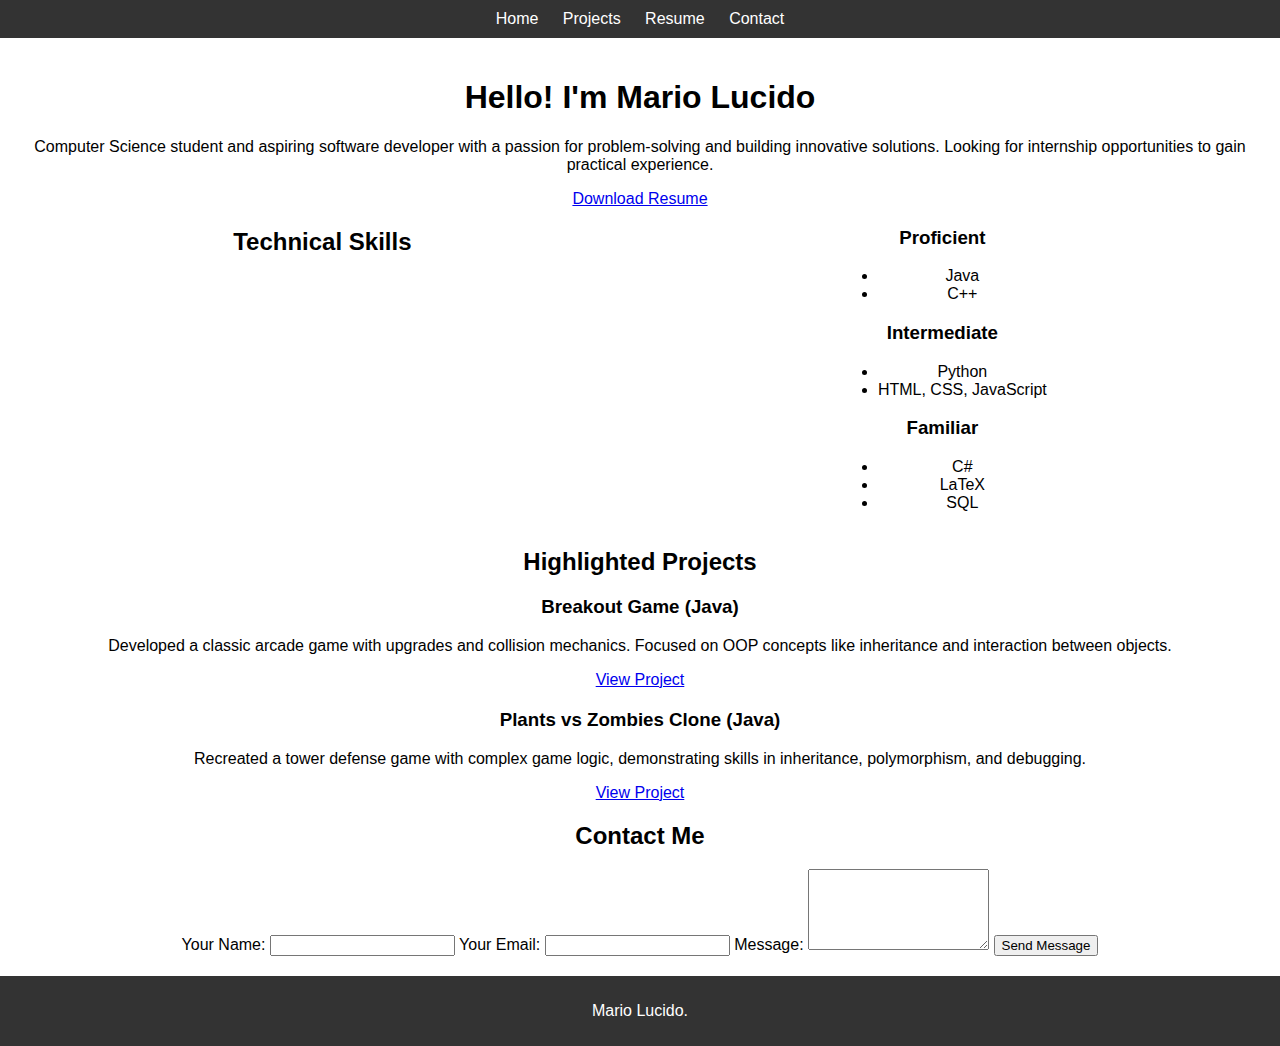
==== index.html @ ab6cc680 "trying again" ====
<!DOCTYPE html>
<html lang="en">
<head>
    <meta charset="UTF-8">
    <meta name="viewport" content="width=device-width, initial-scale=1.0">
    <title>Mario Lucido - Software Developer</title>
    <link rel="stylesheet" href="styles.css">
</head>
<body>
    <!-- Navigation Bar -->
    <header>
        <nav>
            <ul>
                <li><a href="index.html">Home</a></li>
                <li><a href="projects.html">Projects</a></li>
                <li><a href="resume.html">Resume</a></li>
                <li><a href="contact.html">Contact</a></li>
            </ul>
        </nav>
    </header>

    <!-- Main Section -->
    <main>
        <!-- Introduction Section -->
        <section class="intro">
            <h1>Hello! I'm Mario Lucido</h1>
            <p>Computer Science student and aspiring software developer with a passion for problem-solving and building innovative solutions. Looking for internship opportunities to gain practical experience.</p>
            <a href="MarioLucido_Resume.pdf" class="button" download>Download Resume</a>
        </section>

        <!-- Skills Section -->
        <section class="skills">
            <h2>Technical Skills</h2>
            <div class="skill-tiers">
                <div class="tier">
                    <h3>Proficient</h3>
                    <ul>
                        <li>Java</li>
                        <li>C++</li>
                    </ul>
                </div>
                <div class="tier">
                    <h3>Intermediate</h3>
                    <ul>
                        <li>Python</li>
                        <li>HTML, CSS, JavaScript</li>
                    </ul>
                </div>
                <div class="tier">
                    <h3>Familiar</h3>
                    <ul>
                        <li>C#</li>
                        <li>LaTeX</li>
                        <li>SQL</li>
                    </ul>
                </div>
            </div>
        </section>

        <!-- Projects Section -->
        <section class="projects">
            <h2>Highlighted Projects</h2>
            <div class="project">
                <h3>Breakout Game (Java)</h3>
                <p>Developed a classic arcade game with upgrades and collision mechanics. Focused on OOP concepts like inheritance and interaction between objects.</p>
                <a href="projects.html#breakout" class="button">View Project</a>
            </div>
            <div class="project">
                <h3>Plants vs Zombies Clone (Java)</h3>
                <p>Recreated a tower defense game with complex game logic, demonstrating skills in inheritance, polymorphism, and debugging.</p>
                <a href="projects.html#pvz" class="button">View Project</a>
            </div>
        </section>

        <!-- Contact Section -->
        <section class="contact">
            <h2>Contact Me</h2>
            <form action="mailto:MarioLucido94@gmail.com" method="post" enctype="text/plain">
                <label for="name">Your Name:</label>
                <input type="text" id="name" name="name" required>

                <label for="email">Your Email:</label>
                <input type="email" id="email" name="email" required>

                <label for="message">Message:</label>
                <textarea id="message" name="message" rows="5" required></textarea>

                <button type="submit" class="button">Send Message</button>
            </form>
        </section>
    </main>

    <!-- Footer -->
    <footer>
        <p> Mario Lucido.</p>
    </footer>
</body>
</html>
---- styles.css ----
/* styles.css */

body {
    font-family: Arial, sans-serif;
    margin: 0;
    padding: 0;
    box-sizing: border-box;
}

header {
    background-color: #333;
    color: white;
    text-align: center;
    padding: 10px 0;
}

header nav ul {
    list-style: none;
    margin: 0;
    padding: 0;
}

header nav ul li {
    display: inline;
    margin: 0 10px;
}

header nav ul li a {
    color: white;
    text-decoration: none;
}

main {
    padding: 20px;
    text-align: center;
}

footer {
    background-color: #333;
    color: white;
    text-align: center;
    padding: 10px 0;
    width: 100%;
}

/* Sticky Footer */
body {
    display: flex;
    flex-direction: column;
    min-height: 100vh;
}

main {
    flex: 1;
}

.project {
    margin-bottom: 20px;
}

@media (max-width: 600px) {
    header nav ul li {
        display: block;
        margin-bottom: 10px;
    }
}
.skills {
    display: flex;
    justify-content: space-around;
    margin-bottom: 20px;
}

.skill-tier {
    flex-basis: 30%;
}

.skill-tier h3 {
    text-decoration: underline;
    text-align: center;
}

.skill-tier ul {
    list-style-type: none;
    padding: 0;
}

.skill-tier ul li {
    background-color: #f4f4f4;
    margin: 5px 0;
    padding: 5px;
    border-radius: 5px;
}
.project-image {
    max-width: 100%;
    height: auto;
    display: block;
    margin: 0 auto; /* Centers the image */
}
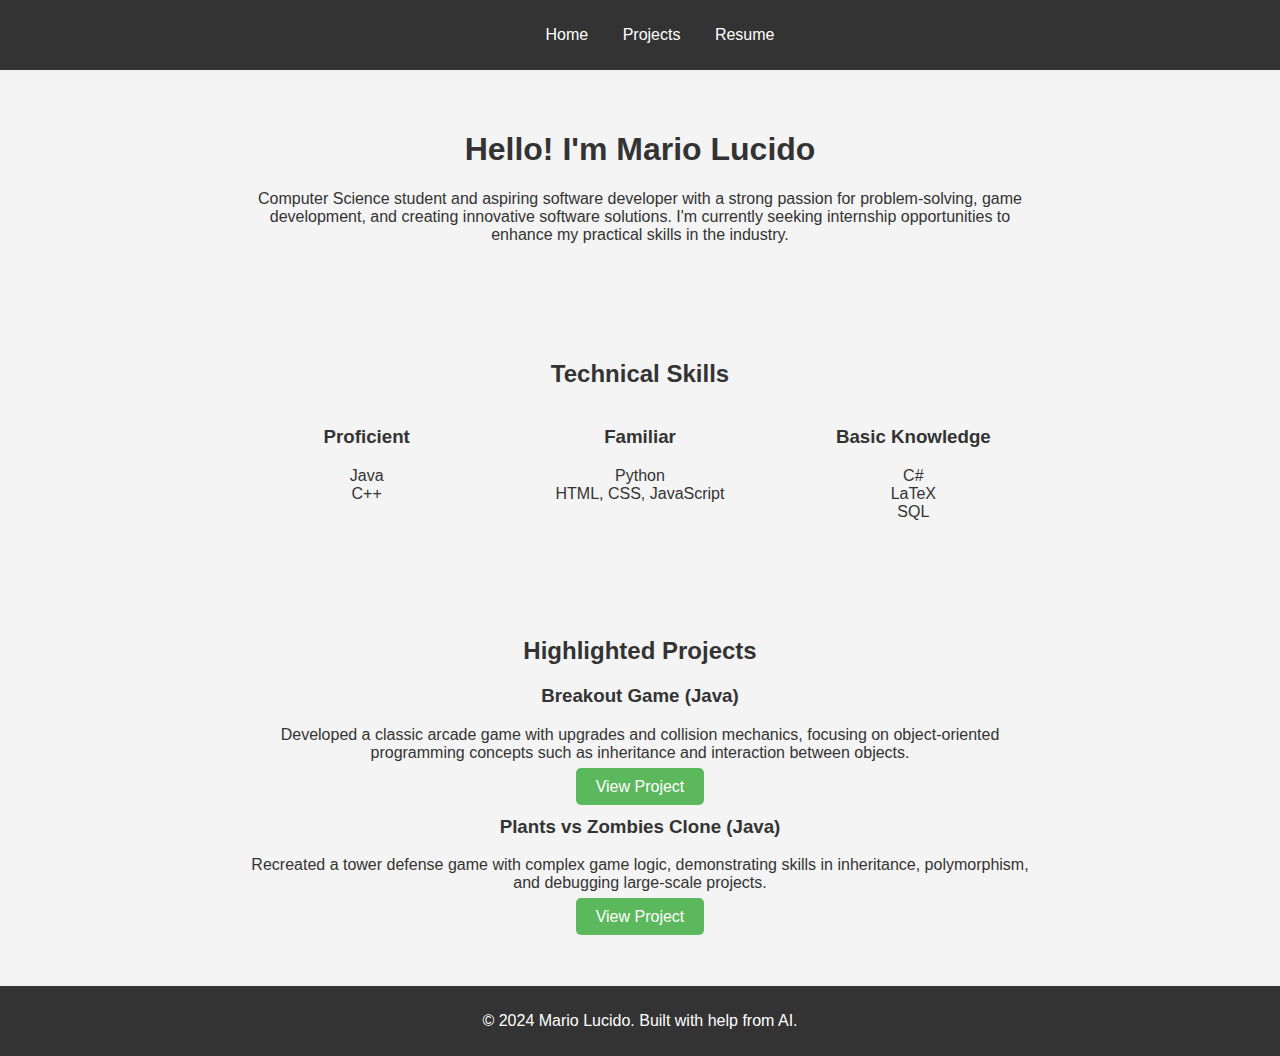
==== commit f13cd6d6: "redid stuff" ====
--- a/index.html
+++ b/index.html
@@ -14,7 +14,6 @@
                 <li><a href="index.html">Home</a></li>
                 <li><a href="projects.html">Projects</a></li>
                 <li><a href="resume.html">Resume</a></li>
-                <li><a href="contact.html">Contact</a></li>
             </ul>
         </nav>
     </header>
@@ -24,30 +23,29 @@
         <!-- Introduction Section -->
         <section class="intro">
             <h1>Hello! I'm Mario Lucido</h1>
-            <p>Computer Science student and aspiring software developer with a passion for problem-solving and building innovative solutions. Looking for internship opportunities to gain practical experience.</p>
-            <a href="MarioLucido_Resume.pdf" class="button" download>Download Resume</a>
+            <p>Computer Science student and aspiring software developer with a strong passion for problem-solving, game development, and creating innovative software solutions. I'm currently seeking internship opportunities to enhance my practical skills in the industry.</p>
         </section>
 
         <!-- Skills Section -->
         <section class="skills">
             <h2>Technical Skills</h2>
-            <div class="skill-tiers">
-                <div class="tier">
+            <div class="skills-container">
+                <div class="skill-column">
                     <h3>Proficient</h3>
                     <ul>
                         <li>Java</li>
                         <li>C++</li>
                     </ul>
                 </div>
-                <div class="tier">
-                    <h3>Intermediate</h3>
+                <div class="skill-column">
+                    <h3>Familiar</h3>
                     <ul>
                         <li>Python</li>
                         <li>HTML, CSS, JavaScript</li>
                     </ul>
                 </div>
-                <div class="tier">
-                    <h3>Familiar</h3>
+                <div class="skill-column">
+                    <h3>Basic Knowledge</h3>
                     <ul>
                         <li>C#</li>
                         <li>LaTeX</li>
@@ -62,37 +60,20 @@
             <h2>Highlighted Projects</h2>
             <div class="project">
                 <h3>Breakout Game (Java)</h3>
-                <p>Developed a classic arcade game with upgrades and collision mechanics. Focused on OOP concepts like inheritance and interaction between objects.</p>
+                <p>Developed a classic arcade game with upgrades and collision mechanics, focusing on object-oriented programming concepts such as inheritance and interaction between objects.</p>
                 <a href="projects.html#breakout" class="button">View Project</a>
             </div>
             <div class="project">
                 <h3>Plants vs Zombies Clone (Java)</h3>
-                <p>Recreated a tower defense game with complex game logic, demonstrating skills in inheritance, polymorphism, and debugging.</p>
+                <p>Recreated a tower defense game with complex game logic, demonstrating skills in inheritance, polymorphism, and debugging large-scale projects.</p>
                 <a href="projects.html#pvz" class="button">View Project</a>
             </div>
-        </section>
-
-        <!-- Contact Section -->
-        <section class="contact">
-            <h2>Contact Me</h2>
-            <form action="mailto:MarioLucido94@gmail.com" method="post" enctype="text/plain">
-                <label for="name">Your Name:</label>
-                <input type="text" id="name" name="name" required>
-
-                <label for="email">Your Email:</label>
-                <input type="email" id="email" name="email" required>
-
-                <label for="message">Message:</label>
-                <textarea id="message" name="message" rows="5" required></textarea>
-
-                <button type="submit" class="button">Send Message</button>
-            </form>
         </section>
     </main>
 
     <!-- Footer -->
     <footer>
-        <p> Mario Lucido.</p>
+        <p>© 2024 Mario Lucido. Built with help from AI.</p>
     </footer>
 </body>
 </html>
--- a/styles.css
+++ b/styles.css
@@ -1,38 +1,67 @@
-/* styles.css */
-
 body {
     font-family: Arial, sans-serif;
     margin: 0;
     padding: 0;
     box-sizing: border-box;
+    background-color: #f4f4f4;
+    color: #333;
 }
 
 header {
     background-color: #333;
     color: white;
-    text-align: center;
     padding: 10px 0;
 }
 
-header nav ul {
+nav ul {
     list-style: none;
-    margin: 0;
-    padding: 0;
+    text-align: center;
 }
 
-header nav ul li {
+nav ul li {
     display: inline;
-    margin: 0 10px;
+    margin: 0 15px;
 }
 
-header nav ul li a {
+nav ul li a {
     color: white;
     text-decoration: none;
 }
 
-main {
-    padding: 20px;
+.intro, .skills, .projects {
+    max-width: 800px;
+    margin: 0 auto;
+    padding: 40px 20px;
     text-align: center;
+}
+
+.skills-container {
+    display: flex;
+    justify-content: space-around;
+    flex-wrap: wrap;
+    gap: 20px;
+}
+
+.skill-column {
+    flex: 1;
+    min-width: 150px;
+}
+
+.skills ul {
+    list-style-type: none;
+    padding: 0;
+}
+
+.projects .project {
+    margin: 20px 0;
+}
+
+.button {
+    background-color: #5cb85c;
+    color: white;
+    padding: 10px 20px;
+    text-decoration: none;
+    border-radius: 5px;
 }
 
 footer {
@@ -40,59 +69,4 @@
     color: white;
     text-align: center;
     padding: 10px 0;
-    width: 100%;
 }
-
-/* Sticky Footer */
-body {
-    display: flex;
-    flex-direction: column;
-    min-height: 100vh;
-}
-
-main {
-    flex: 1;
-}
-
-.project {
-    margin-bottom: 20px;
-}
-
-@media (max-width: 600px) {
-    header nav ul li {
-        display: block;
-        margin-bottom: 10px;
-    }
-}
-.skills {
-    display: flex;
-    justify-content: space-around;
-    margin-bottom: 20px;
-}
-
-.skill-tier {
-    flex-basis: 30%;
-}
-
-.skill-tier h3 {
-    text-decoration: underline;
-    text-align: center;
-}
-
-.skill-tier ul {
-    list-style-type: none;
-    padding: 0;
-}
-
-.skill-tier ul li {
-    background-color: #f4f4f4;
-    margin: 5px 0;
-    padding: 5px;
-    border-radius: 5px;
-}
-.project-image {
-    max-width: 100%;
-    height: auto;
-    display: block;
-    margin: 0 auto; /* Centers the image */
-}
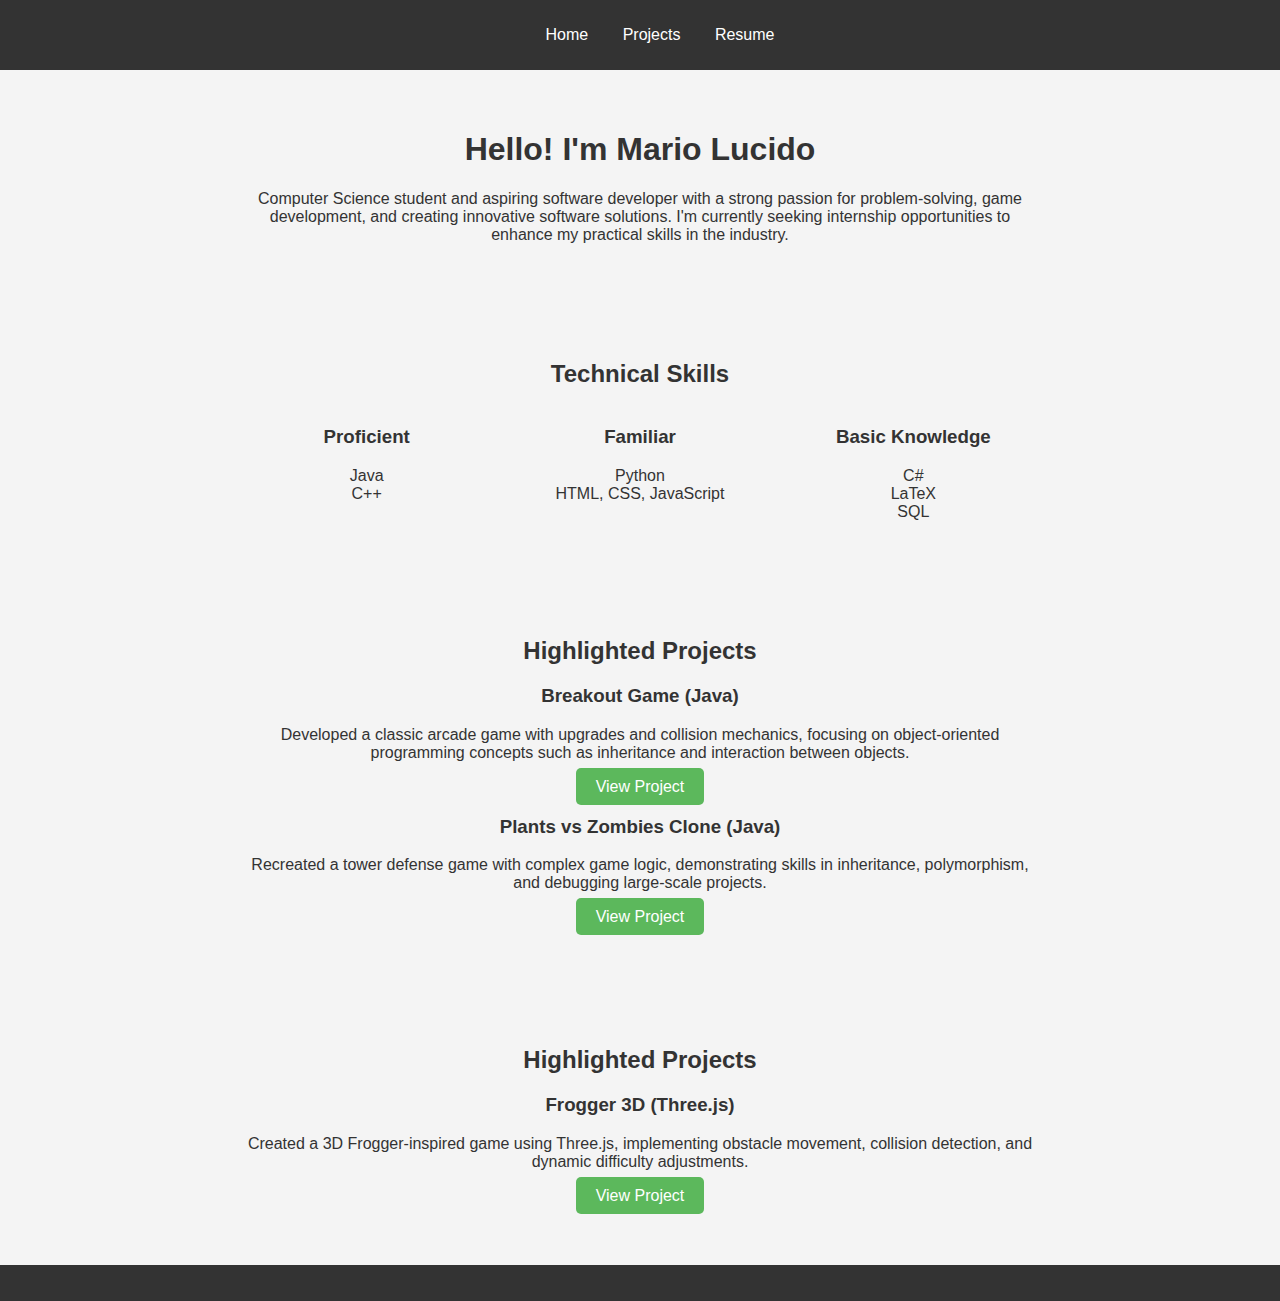
==== commit fb6e5705: "added frogger 3d Project" ====
--- a/index.html
+++ b/index.html
@@ -69,11 +69,19 @@
                 <a href="projects.html#pvz" class="button">View Project</a>
             </div>
         </section>
+        <section class="projects">
+            <h2>Highlighted Projects</h2>
+            <div class="project">
+                <h3>Frogger 3D (Three.js)</h3>
+                <p>Created a 3D Frogger-inspired game using Three.js, implementing obstacle movement, collision detection, and dynamic difficulty adjustments.</p>
+                <a href="projects.html#frogger" class="button">View Project</a>
+            </div>
+        </section>
     </main>
 
     <!-- Footer -->
     <footer>
-        <p>© 2024 Mario Lucido. Built with help from AI.</p>
+        <p> </p>
     </footer>
 </body>
 </html>
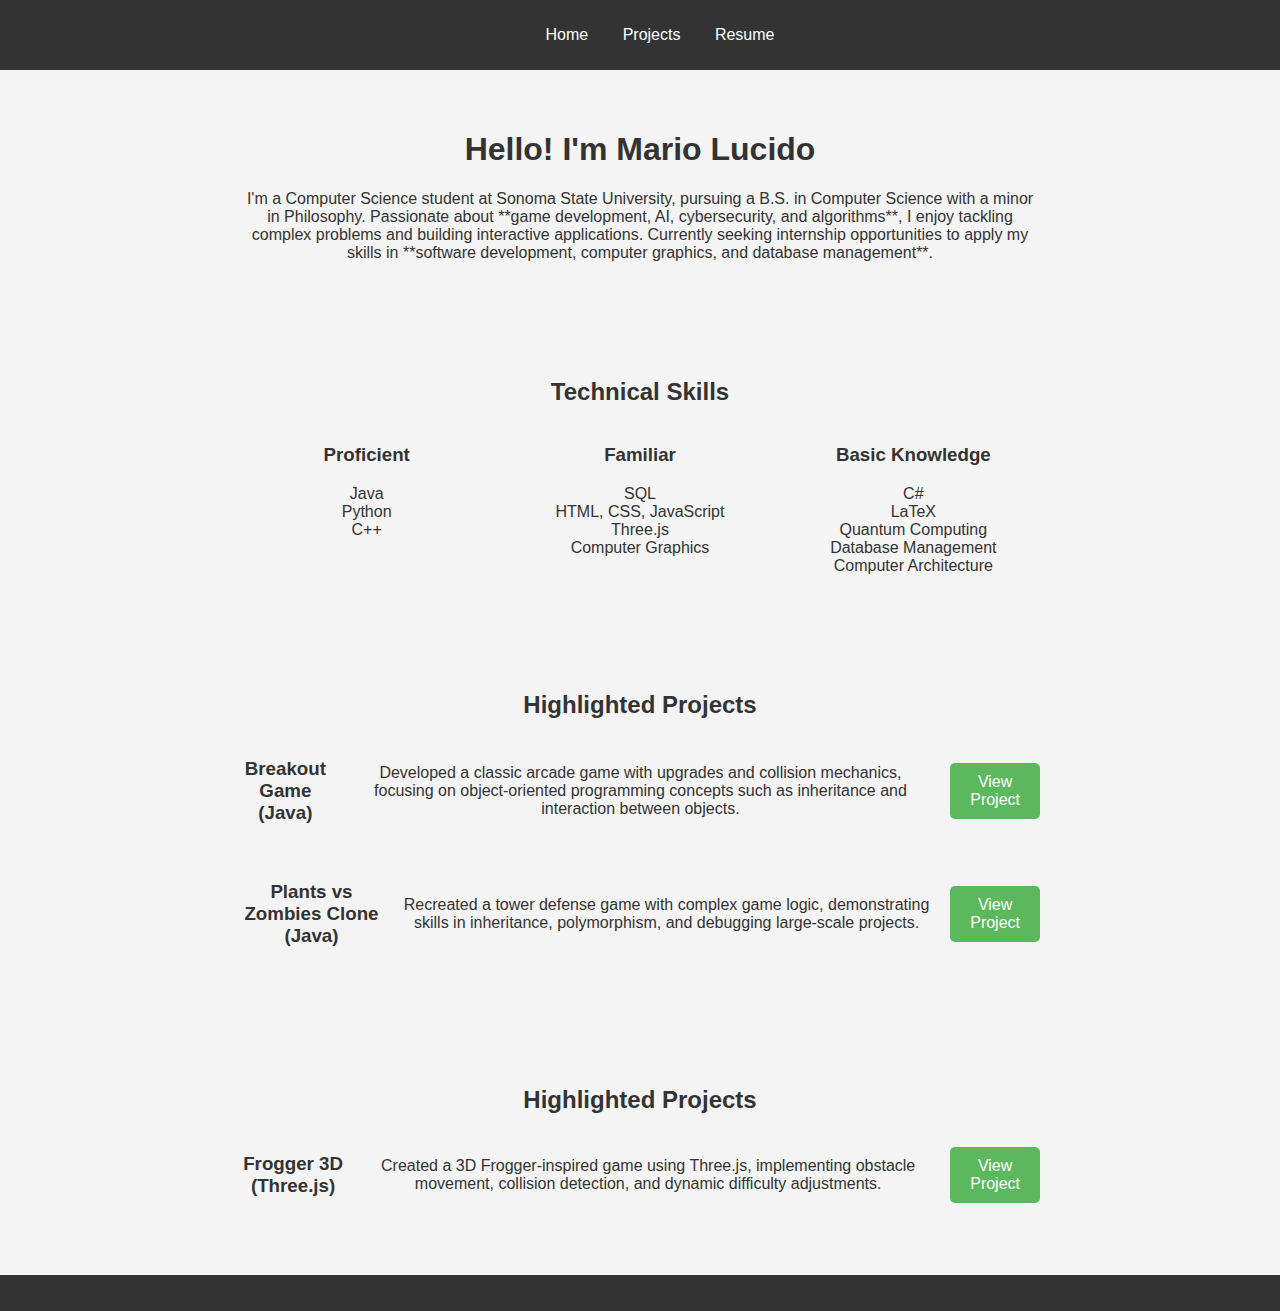
==== commit 5b102277: "update website" ====
--- a/index.html
+++ b/index.html
@@ -23,7 +23,11 @@
         <!-- Introduction Section -->
         <section class="intro">
             <h1>Hello! I'm Mario Lucido</h1>
-            <p>Computer Science student and aspiring software developer with a strong passion for problem-solving, game development, and creating innovative software solutions. I'm currently seeking internship opportunities to enhance my practical skills in the industry.</p>
+            <p>
+                I'm a Computer Science student at Sonoma State University, pursuing a B.S. in Computer Science with a minor in Philosophy. 
+                Passionate about **game development, AI, cybersecurity, and algorithms**, I enjoy tackling complex problems and building interactive applications.  
+                Currently seeking internship opportunities to apply my skills in **software development, computer graphics, and database management**.
+            </p>
         </section>
 
         <!-- Skills Section -->
@@ -34,14 +38,17 @@
                     <h3>Proficient</h3>
                     <ul>
                         <li>Java</li>
+                        <li>Python</li>
                         <li>C++</li>
                     </ul>
                 </div>
                 <div class="skill-column">
                     <h3>Familiar</h3>
                     <ul>
-                        <li>Python</li>
+                        <li>SQL</li>
                         <li>HTML, CSS, JavaScript</li>
+                        <li>Three.js</li>
+                        <li>Computer Graphics</li>
                     </ul>
                 </div>
                 <div class="skill-column">
@@ -49,12 +56,13 @@
                     <ul>
                         <li>C#</li>
                         <li>LaTeX</li>
-                        <li>SQL</li>
+                        <li>Quantum Computing</li>
+                        <li>Database Management</li>
+                        <li>Computer Architecture</li>
                     </ul>
                 </div>
             </div>
         </section>
-
         <!-- Projects Section -->
         <section class="projects">
             <h2>Highlighted Projects</h2>
--- a/styles.css
+++ b/styles.css
@@ -70,3 +70,21 @@
     text-align: center;
     padding: 10px 0;
 }
+
+.project {
+    display: flex;
+    align-items: center;
+    gap: 20px; /* Space between text and image */
+    margin-bottom: 40px;
+}
+
+.project img {
+    width: 300px; /* Adjust as needed */
+    max-width: 100%;
+    height: auto;
+    border-radius: 10px;
+}
+
+.project:nth-child(odd) img {
+    order: -1; /* Moves the image to the left for odd-numbered projects */
+}
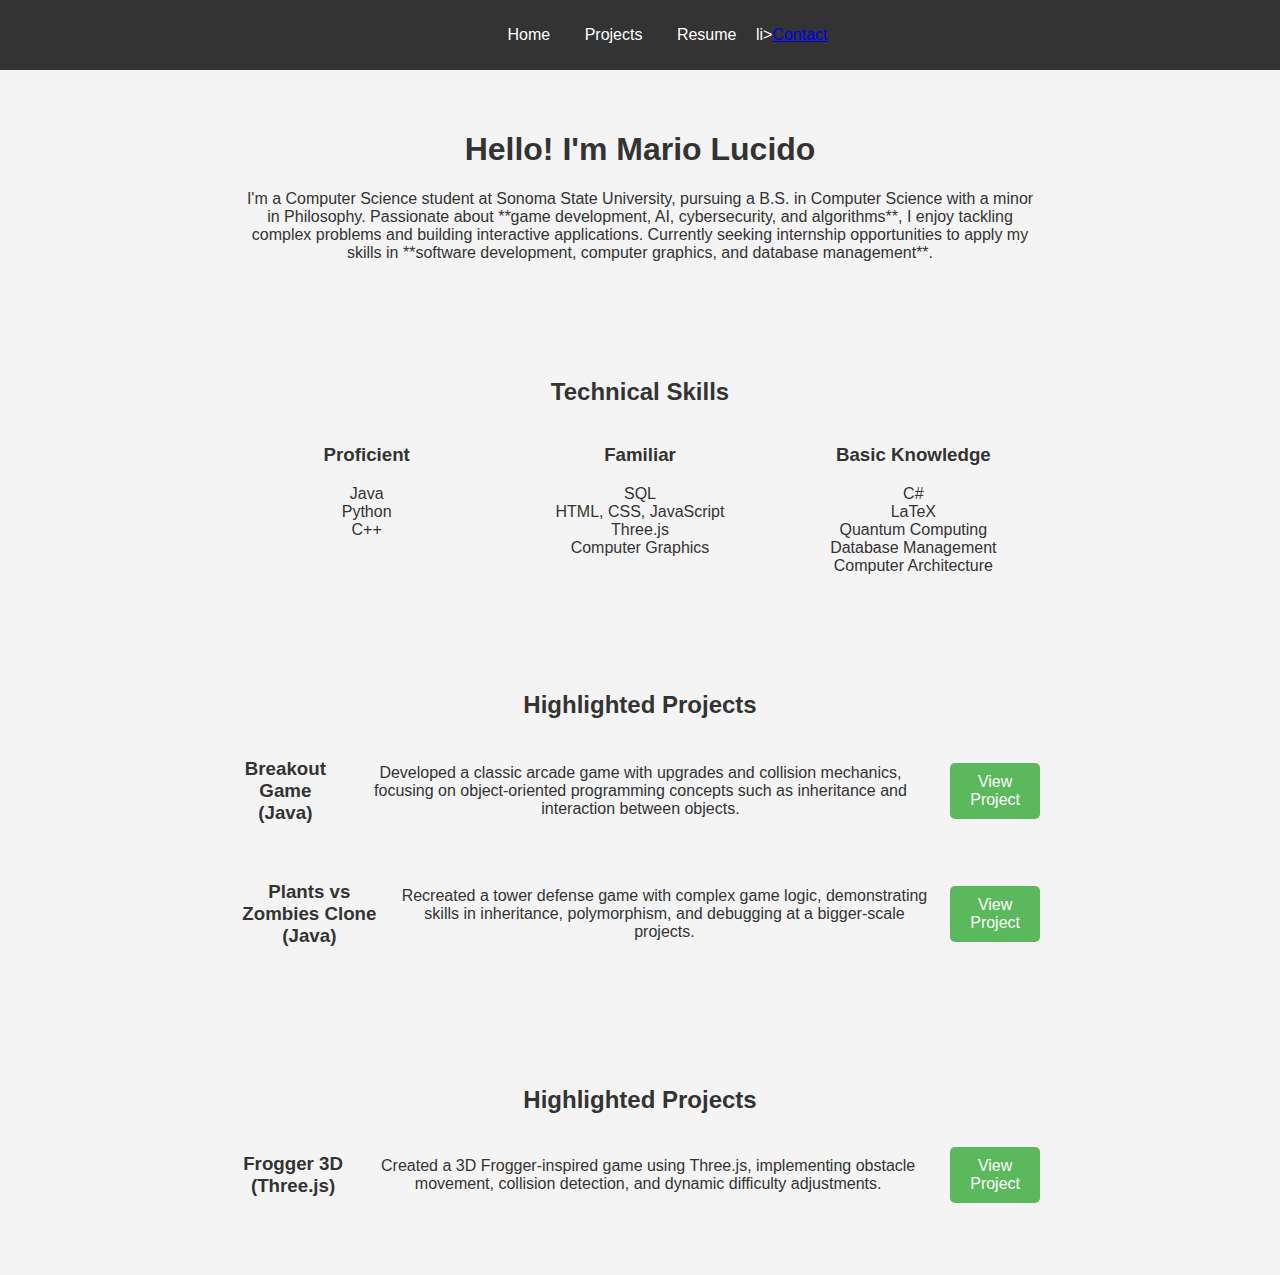
==== commit 5e6fde93: "remove unneeded info and better language" ====
--- a/index.html
+++ b/index.html
@@ -14,6 +14,7 @@
                 <li><a href="index.html">Home</a></li>
                 <li><a href="projects.html">Projects</a></li>
                 <li><a href="resume.html">Resume</a></li>
+                li><a href="contact.html">Contact</a></li>
             </ul>
         </nav>
     </header>
@@ -73,7 +74,7 @@
             </div>
             <div class="project">
                 <h3>Plants vs Zombies Clone (Java)</h3>
-                <p>Recreated a tower defense game with complex game logic, demonstrating skills in inheritance, polymorphism, and debugging large-scale projects.</p>
+                <p>Recreated a tower defense game with complex game logic, demonstrating skills in inheritance, polymorphism, and debugging at a bigger-scale projects.</p>
                 <a href="projects.html#pvz" class="button">View Project</a>
             </div>
         </section>
@@ -86,10 +87,5 @@
             </div>
         </section>
     </main>
-
-    <!-- Footer -->
-    <footer>
-        <p> </p>
-    </footer>
 </body>
 </html>
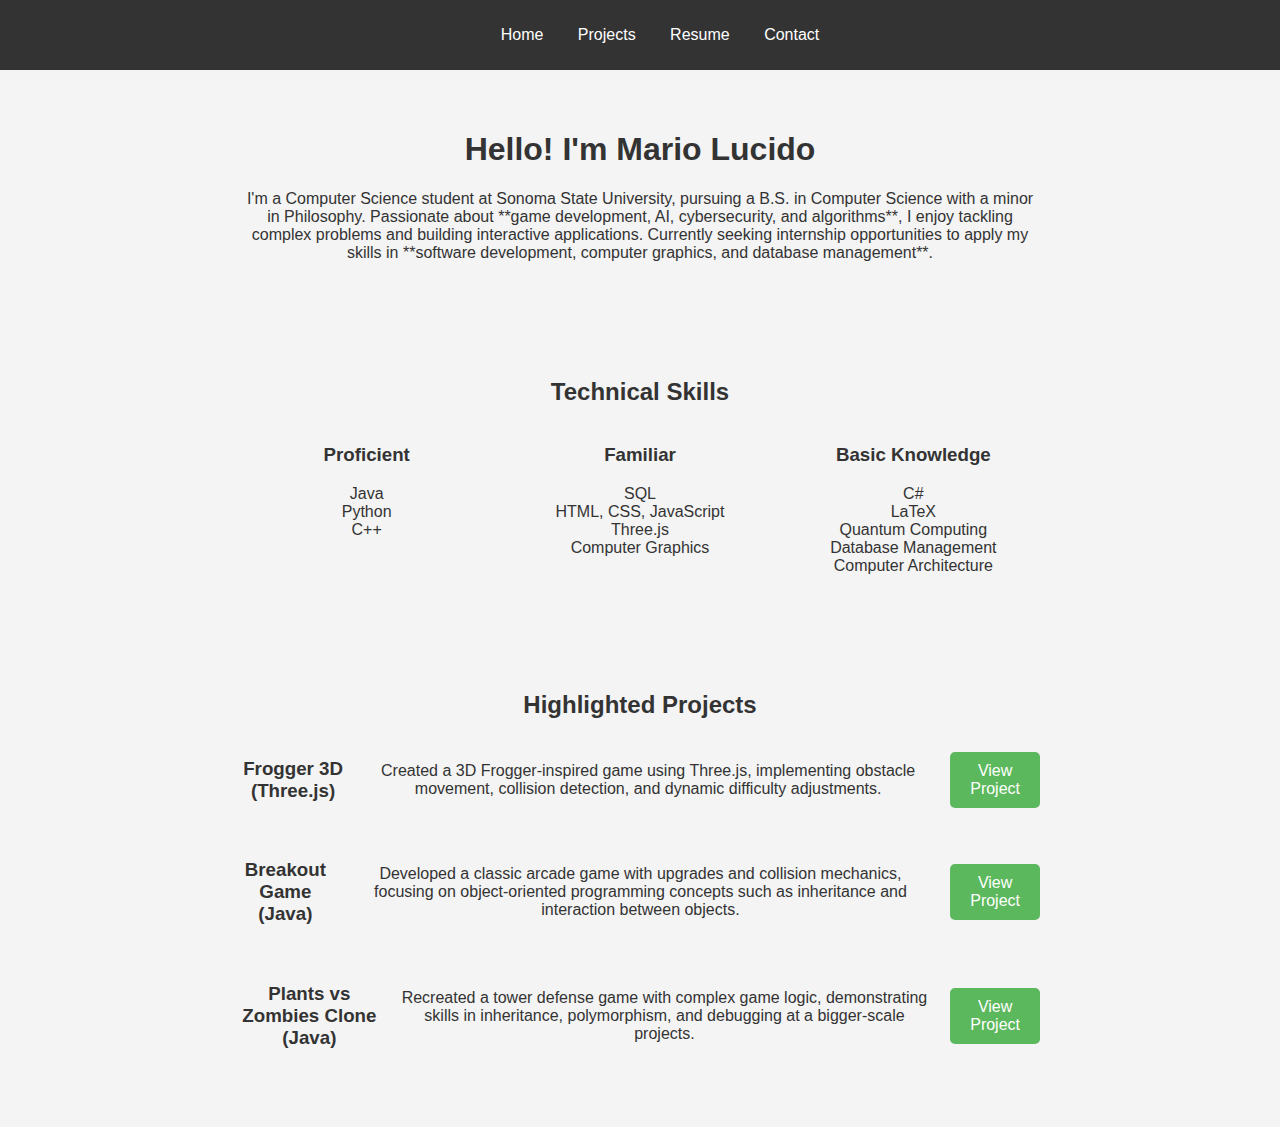
==== commit aece2735: "fix errors things not showing up" ====
--- a/index.html
+++ b/index.html
@@ -14,7 +14,7 @@
                 <li><a href="index.html">Home</a></li>
                 <li><a href="projects.html">Projects</a></li>
                 <li><a href="resume.html">Resume</a></li>
-                li><a href="contact.html">Contact</a></li>
+                <li><a href="contact.html">Contact</a></li>
             </ul>
         </nav>
     </header>
@@ -68,6 +68,11 @@
         <section class="projects">
             <h2>Highlighted Projects</h2>
             <div class="project">
+                <h3>Frogger 3D (Three.js)</h3>
+                <p>Created a 3D Frogger-inspired game using Three.js, implementing obstacle movement, collision detection, and dynamic difficulty adjustments.</p>
+                <a href="projects.html#frogger" class="button">View Project</a>
+            </div>
+            <div class="project">
                 <h3>Breakout Game (Java)</h3>
                 <p>Developed a classic arcade game with upgrades and collision mechanics, focusing on object-oriented programming concepts such as inheritance and interaction between objects.</p>
                 <a href="projects.html#breakout" class="button">View Project</a>
@@ -78,14 +83,6 @@
                 <a href="projects.html#pvz" class="button">View Project</a>
             </div>
         </section>
-        <section class="projects">
-            <h2>Highlighted Projects</h2>
-            <div class="project">
-                <h3>Frogger 3D (Three.js)</h3>
-                <p>Created a 3D Frogger-inspired game using Three.js, implementing obstacle movement, collision detection, and dynamic difficulty adjustments.</p>
-                <a href="projects.html#frogger" class="button">View Project</a>
-            </div>
-        </section>
     </main>
 </body>
 </html>
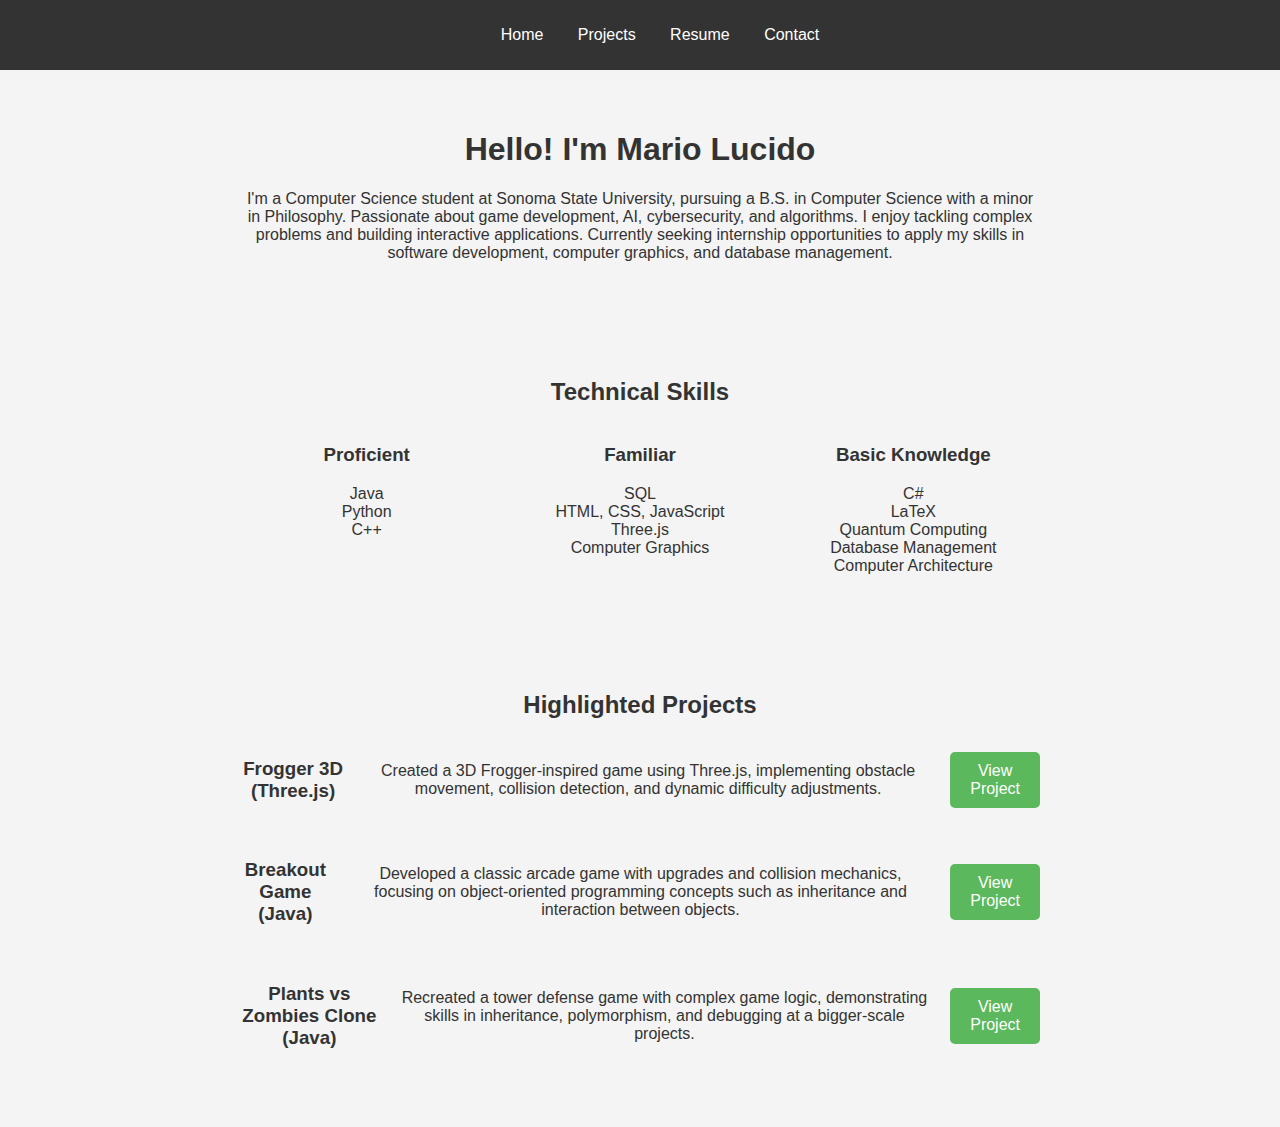
==== commit 20f2054c: "fix intro words" ====
--- a/index.html
+++ b/index.html
@@ -26,8 +26,8 @@
             <h1>Hello! I'm Mario Lucido</h1>
             <p>
                 I'm a Computer Science student at Sonoma State University, pursuing a B.S. in Computer Science with a minor in Philosophy. 
-                Passionate about **game development, AI, cybersecurity, and algorithms**, I enjoy tackling complex problems and building interactive applications.  
-                Currently seeking internship opportunities to apply my skills in **software development, computer graphics, and database management**.
+                Passionate about game development, AI, cybersecurity, and algorithms. I enjoy tackling complex problems and building interactive applications.  
+                Currently seeking internship opportunities to apply my skills in software development, computer graphics, and database management.
             </p>
         </section>
 
--- a/styles.css
+++ b/styles.css
@@ -64,12 +64,6 @@
     border-radius: 5px;
 }
 
-footer {
-    background-color: #333;
-    color: white;
-    text-align: center;
-    padding: 10px 0;
-}
 
 .project {
     display: flex;
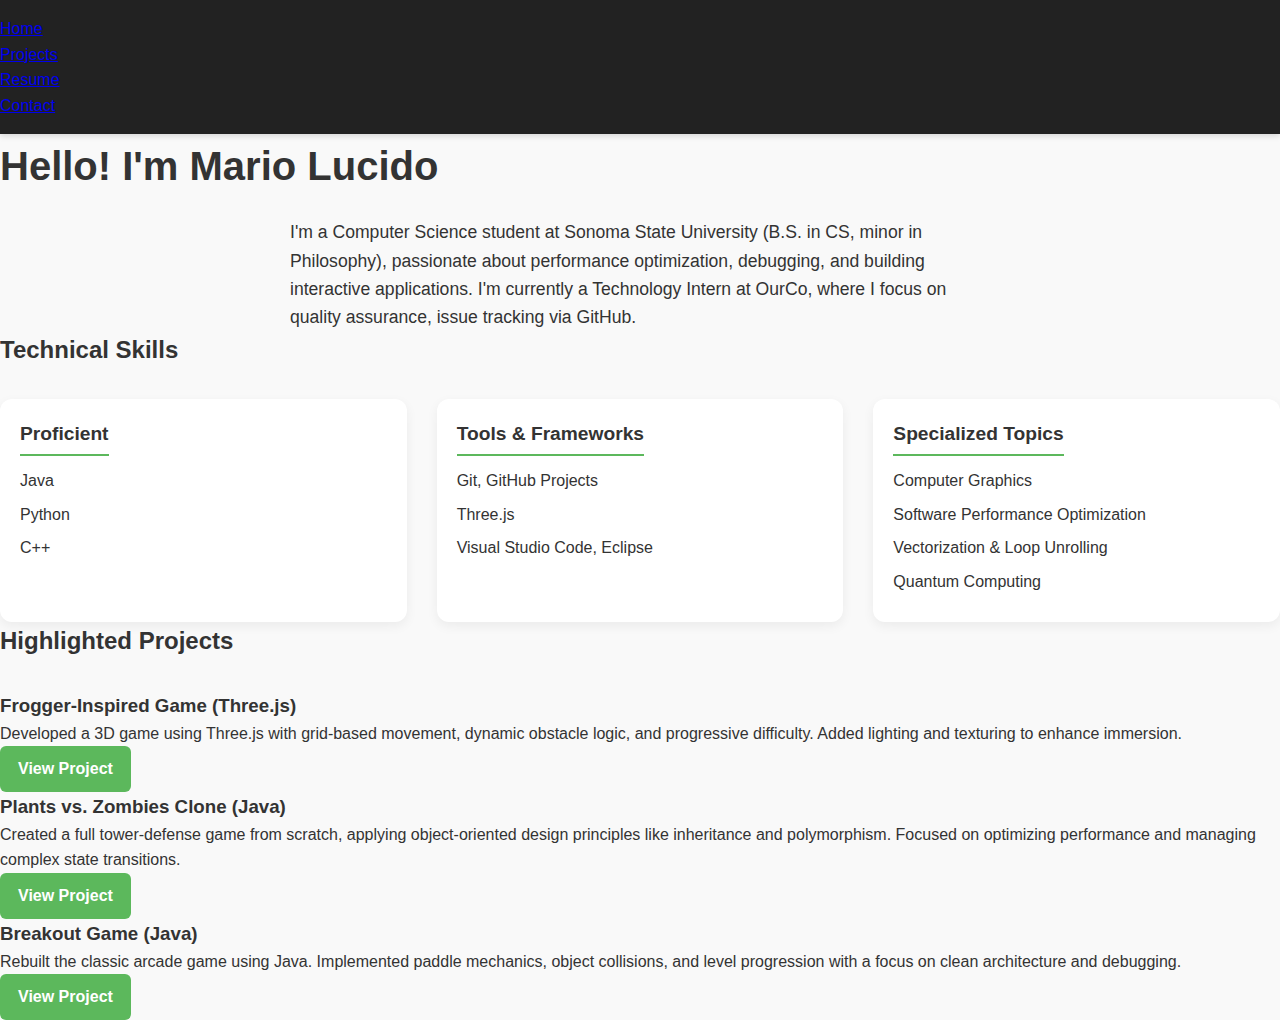
==== commit 7ca456e7: "Update with current data and try to make it look nicer" ====
--- a/index.html
+++ b/index.html
@@ -25,10 +25,8 @@
         <section class="intro">
             <h1>Hello! I'm Mario Lucido</h1>
             <p>
-                I'm a Computer Science student at Sonoma State University, pursuing a B.S. in Computer Science with a minor in Philosophy. 
-                Passionate about game development, AI, cybersecurity, and algorithms. I enjoy tackling complex problems and building interactive applications.  
-                Currently seeking internship opportunities to apply my skills in software development, computer graphics, and database management.
-            </p>
+                I'm a Computer Science student at Sonoma State University (B.S. in CS, minor in Philosophy), passionate about performance optimization, debugging, and building interactive applications. 
+                I'm currently a Technology Intern at OurCo, where I focus on quality assurance, issue tracking via GitHub.
         </section>
 
         <!-- Skills Section -->
@@ -44,43 +42,42 @@
                     </ul>
                 </div>
                 <div class="skill-column">
-                    <h3>Familiar</h3>
+                    <h3>Tools & Frameworks</h3>
                     <ul>
-                        <li>SQL</li>
-                        <li>HTML, CSS, JavaScript</li>
+                        <li>Git, GitHub Projects</li>
                         <li>Three.js</li>
-                        <li>Computer Graphics</li>
+                        <li>Visual Studio Code, Eclipse</li>
                     </ul>
                 </div>
                 <div class="skill-column">
-                    <h3>Basic Knowledge</h3>
+                    <h3>Specialized Topics</h3>
                     <ul>
-                        <li>C#</li>
-                        <li>LaTeX</li>
+                        <li>Computer Graphics</li>
+                        <li>Software Performance Optimization</li>
+                        <li>Vectorization & Loop Unrolling</li>
                         <li>Quantum Computing</li>
-                        <li>Database Management</li>
-                        <li>Computer Architecture</li>
                     </ul>
                 </div>
             </div>
         </section>
+
         <!-- Projects Section -->
         <section class="projects">
             <h2>Highlighted Projects</h2>
             <div class="project">
-                <h3>Frogger 3D (Three.js)</h3>
-                <p>Created a 3D Frogger-inspired game using Three.js, implementing obstacle movement, collision detection, and dynamic difficulty adjustments.</p>
+                <h3>Frogger-Inspired Game (Three.js)</h3>
+                <p>Developed a 3D game using Three.js with grid-based movement, dynamic obstacle logic, and progressive difficulty. Added lighting and texturing to enhance immersion.</p>
                 <a href="projects.html#frogger" class="button">View Project</a>
             </div>
             <div class="project">
-                <h3>Breakout Game (Java)</h3>
-                <p>Developed a classic arcade game with upgrades and collision mechanics, focusing on object-oriented programming concepts such as inheritance and interaction between objects.</p>
-                <a href="projects.html#breakout" class="button">View Project</a>
+                <h3>Plants vs. Zombies Clone (Java)</h3>
+                <p>Created a full tower-defense game from scratch, applying object-oriented design principles like inheritance and polymorphism. Focused on optimizing performance and managing complex state transitions.</p>
+                <a href="projects.html#pvz" class="button">View Project</a>
             </div>
             <div class="project">
-                <h3>Plants vs Zombies Clone (Java)</h3>
-                <p>Recreated a tower defense game with complex game logic, demonstrating skills in inheritance, polymorphism, and debugging at a bigger-scale projects.</p>
-                <a href="projects.html#pvz" class="button">View Project</a>
+                <h3>Breakout Game (Java)</h3>
+                <p>Rebuilt the classic arcade game using Java. Implemented paddle mechanics, object collisions, and level progression with a focus on clean architecture and debugging.</p>
+                <a href="projects.html#breakout" class="button">View Project</a>
             </div>
         </section>
     </main>
--- a/styles.css
+++ b/styles.css
@@ -1,84 +1,174 @@
-body {
-    font-family: Arial, sans-serif;
+/* Reset & base */
+* {
+    box-sizing: border-box;
     margin: 0;
     padding: 0;
-    box-sizing: border-box;
-    background-color: #f4f4f4;
-    color: #333;
 }
 
-header {
-    background-color: #333;
-    color: white;
-    padding: 10px 0;
+body {
+    font-family: 'Segoe UI', Tahoma, Geneva, Verdana, sans-serif;
+    background-color: #f9f9f9;
+    color: #333;
+    line-height: 1.6;
 }
 
-nav ul {
-    list-style: none;
-    text-align: center;
+/* Header / Navigation */
+header {
+    background-color: #222;
+    color: white;
+    padding: 16px 0;
+    box-shadow: 0 2px 6px rgba(0, 0, 0, 0.15);
 }
 
-nav ul li {
-    display: inline;
-    margin: 0 15px;
+.navbar {
+    display: flex;
+    justify-content: center;
+    align-items: center;
 }
 
-nav ul li a {
+.nav-links {
+    list-style: none;
+    display: flex;
+    gap: 24px;
+}
+
+.nav-links li a {
     color: white;
     text-decoration: none;
+    font-weight: bold;
+    transition: color 0.3s ease;
 }
 
-.intro, .skills, .projects {
-    max-width: 800px;
+.nav-links li a:hover {
+    color: #5cb85c;
+}
+
+/* Section Base */
+.section {
+    padding: 60px 20px;
+    margin-bottom: 40px;
+}
+
+.container {
+    max-width: 1000px;
     margin: 0 auto;
-    padding: 40px 20px;
-    text-align: center;
+}
+
+/* Introduction */
+.intro h1 {
+    font-size: 2.5rem;
+    margin-bottom: 20px;
+}
+
+.intro p {
+    font-size: 1.1rem;
+    max-width: 700px;
+    margin: 0 auto;
+}
+
+/* Skills */
+.skills h2 {
+    margin-bottom: 30px;
 }
 
 .skills-container {
     display: flex;
-    justify-content: space-around;
+    justify-content: space-between;
     flex-wrap: wrap;
-    gap: 20px;
+    gap: 30px;
 }
 
 .skill-column {
     flex: 1;
-    min-width: 150px;
+    min-width: 250px;
+    background-color: white;
+    padding: 20px;
+    border-radius: 12px;
+    box-shadow: 0 4px 12px rgba(0, 0, 0, 0.06);
+    transition: transform 0.3s ease;
+}
+
+.skill-column:hover {
+    transform: translateY(-5px);
+}
+
+.skill-column h3 {
+    margin-bottom: 12px;
+    font-size: 1.2rem;
+    border-bottom: 2px solid #5cb85c;
+    display: inline-block;
+    padding-bottom: 4px;
 }
 
 .skills ul {
-    list-style-type: none;
-    padding: 0;
+    list-style: none;
+    padding-left: 0;
 }
 
-.projects .project {
-    margin: 20px 0;
+.skills ul li {
+    margin-bottom: 8px;
 }
 
+/* Projects */
+.projects h2 {
+    margin-bottom: 30px;
+}
+
+.project-card {
+    background-color: white;
+    border-radius: 12px;
+    padding: 25px;
+    margin-bottom: 30px;
+    box-shadow: 0 4px 12px rgba(0, 0, 0, 0.05);
+    transition: transform 0.3s ease;
+}
+
+.project-card:hover {
+    transform: translateY(-4px);
+}
+
+.project-card h3 {
+    margin-bottom: 10px;
+    font-size: 1.4rem;
+}
+
+.project-card p {
+    margin-bottom: 15px;
+}
+
+/* Buttons */
 .button {
+    display: inline-block;
     background-color: #5cb85c;
     color: white;
-    padding: 10px 20px;
+    padding: 10px 18px;
     text-decoration: none;
-    border-radius: 5px;
+    border-radius: 6px;
+    font-weight: bold;
+    transition: background-color 0.3s ease;
 }
 
-
-.project {
-    display: flex;
-    align-items: center;
-    gap: 20px; /* Space between text and image */
-    margin-bottom: 40px;
+.button:hover {
+    background-color: #449d44;
 }
 
-.project img {
-    width: 300px; /* Adjust as needed */
-    max-width: 100%;
-    height: auto;
-    border-radius: 10px;
+/* Responsive */
+@media screen and (max-width: 768px) {
+    .skills-container {
+        flex-direction: column;
+        align-items: center;
+    }
+
+    .nav-links {
+        flex-direction: column;
+        gap: 12px;
+    }
+
+    .intro h1 {
+        font-size: 2rem;
+    }
+
+    .intro p {
+        padding: 0 10px;
+    }
 }
-
-.project:nth-child(odd) img {
-    order: -1; /* Moves the image to the left for odd-numbered projects */
-}
